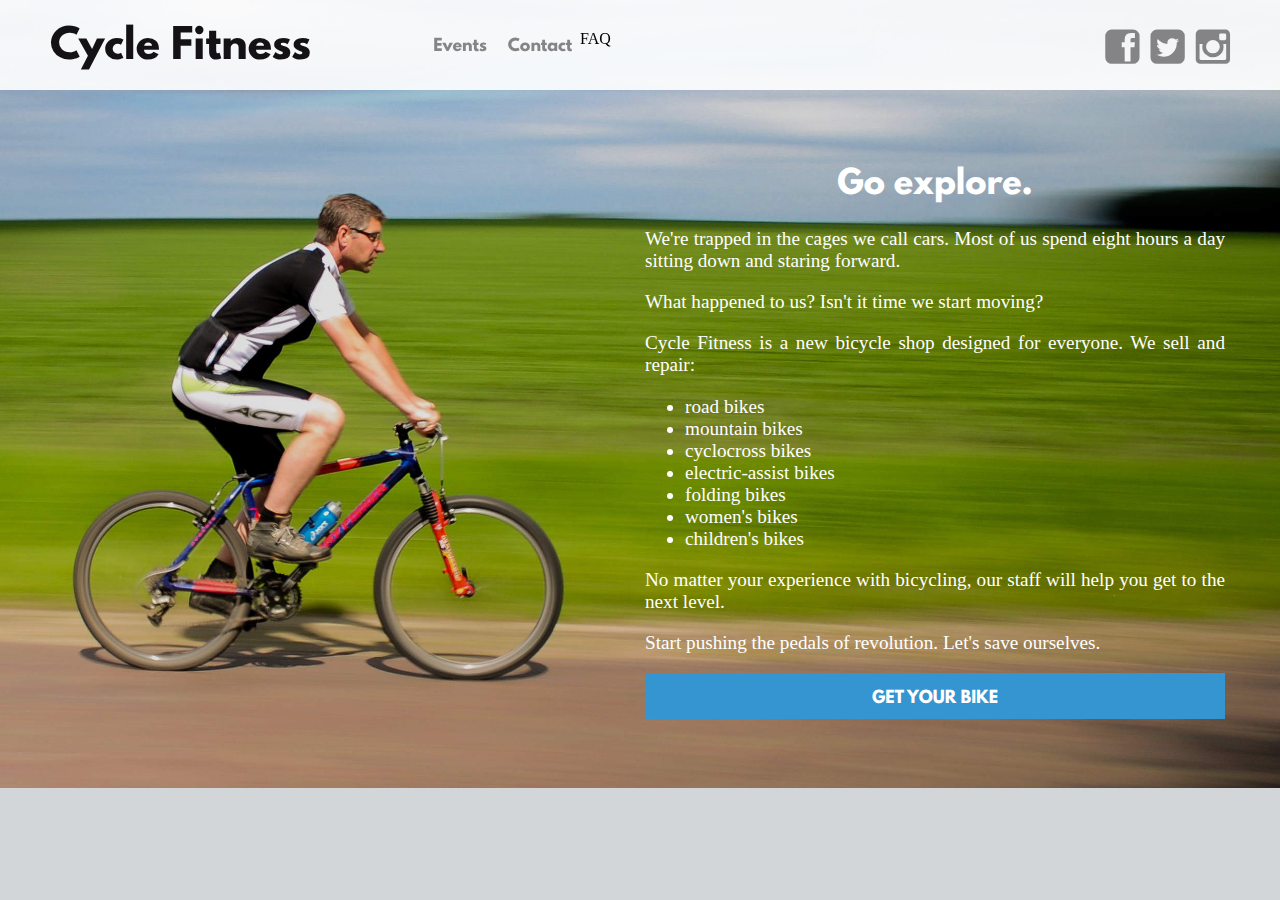
==== index.html @ 95b5742c "Update and rename index.php to index.html" ====
<!DOCTYPE html>
<!---
/***********************************/
/*          CYCLE FITNESS          */
/*      (c) 2015 Derek Howard      */
/*      handcoded with love <3     */
/***********************************/
!-->
<html>
    <head>
        <meta charset="utf-8">
        <meta name="viewport" content="width=device-width, initial-scale=1.0">
        <title>Cycle Fitness</title>
        <link rel="stylesheet" href="styles/fonts.css"/>
        <link rel="stylesheet" href="styles/cyclefitness.css"/>
    </head>
    
    <body>
        
        <div id="content">
            <header>
                <div>
                    <a href="index.php"><h1>Cycle Fitness</h1></a>
                </div>
                <div id="social" class="desktop">
                    <h1><a href="https://facebook.com/howderek"><span class="fa fa-facebook-square facebook"></span></a> <a href="https://twitter.com/howderek97"><span class="fa fa-twitter-square twitter"></span></a> <a href="https://instagram.com/howderek"><span class="fa fa-instagram instagram"></span></a></h1>
                </div>
                <nav class="desktop">
                    <a href="faq.php"></a>FAQ</a>
                    <a href="events.php">Events</a>
                    <a href="contact.php">Contact</a>
                    <a id="close" class="mobile" href="">Close Navigation</a>
                </nav>
                <div id="dropdown" class="mobile">
                    <!-- Three bars for hamburger menu !-->
                    <span></span>
                    <span></span>
                    <span></span>
                </div>
            </header>
            
<section class="one blurryCyclist">
    <div class="row">
        <div class="right">
            <h1>Go explore.</h1>
            <p>We're trapped in the cages we call cars. Most of us spend eight hours a day sitting down and staring forward.</p>
            <p>What happened to us? Isn't it time we start moving?</p>
            <p>Cycle Fitness is a new bicycle shop designed for everyone. We sell and repair:</p>
            <ul>
                <li>road bikes</li> 
                <li>mountain bikes</li> 
                <li>cyclocross bikes</li> 
                <li>electric-assist bikes</li> 
                <li>folding bikes</li> 
                <li>women's bikes</li> 
                <li>children's bikes</li> 
            </ul>
            <p>No matter your experience with bicycling, our staff will help you get to the next level.</p>
            <p>Start pushing the pedals of revolution. Let's save ourselves.</p>
            <a href="contact.php" class="primary button">GET YOUR BIKE</a>
        </div>
    </div>
</section>

<?php require 'footer.php'; ?>
---- styles/fonts.css ----
@font-face {font-family: 'LeagueSpartan';src: url('../fonts/leaguespartan-bold.eot');src: url('../fonts/leaguespartan-bold.eot?#iefix') format('embedded-opentype'),url('../fonts/leaguespartan-bold.woff2') format('woff2'),url('../fonts/leaguespartan-bold.woff') format('woff'),url('../fonts/leaguespartan-bold.ttf') format('truetype'),url('../fonts/leaguespartan-bold.svg#league_spartanbold') format('svg');font-weight: bold;font-style: normal;}
/*Font Awesome 4.1.0 by @davegandy - http://fontawesome.io - @fontawesome | License - http://fontawesome.io/license (Font: SIL OFL 1.1, CSS: MIT License)*/
@font-face{font-family:'FontAwesome';src:url('../fonts/fontawesome-webfont.eot');src:url('../fonts/fontawesome-webfont.eot') format('embedded-opentype'),url('../fonts/fontawesome-webfont.woff') format('woff'),url('../fonts/fontawesome-webfont.ttf') format('truetype'),url('../fonts/fontawesome-webfont.svg') format('svg');font-weight:normal;font-style:normal}.fa{display:inline-block;font-family:FontAwesome;font-style:normal;font-weight:normal;line-height:1;-webkit-font-smoothing:antialiased;-moz-osx-font-smoothing:grayscale}.fa-lg{font-size:1.33333333em;line-height:.75em;vertical-align:-15%}.fa-2x{font-size:2em}.fa-3x{font-size:3em}.fa-4x{font-size:4em}.fa-5x{font-size:5em}.fa-fw{width:1.28571429em;text-align:center}.fa-ul{padding-left:0;margin-left:2.14285714em;list-style-type:none}.fa-ul>li{position:relative}.fa-li{position:absolute;left:-2.14285714em;width:2.14285714em;top:.14285714em;text-align:center}.fa-li.fa-lg{left:-1.85714286em}.fa-border{padding:.2em .25em .15em;border:solid .08em #eee;border-radius:.1em}.pull-right{float:right}.pull-left{float:left}.fa.pull-left{margin-right:.3em}.fa.pull-right{margin-left:.3em}.fa-spin{-webkit-animation:spin 2s infinite linear;-moz-animation:spin 2s infinite linear;-o-animation:spin 2s infinite linear;animation:spin 2s infinite linear}@-moz-keyframes spin{0%{-moz-transform:rotate(0deg)}100%{-moz-transform:rotate(359deg)}}@-webkit-keyframes spin{0%{-webkit-transform:rotate(0deg)}100%{-webkit-transform:rotate(359deg)}}@-o-keyframes spin{0%{-o-transform:rotate(0deg)}100%{-o-transform:rotate(359deg)}}@keyframes spin{0%{-webkit-transform:rotate(0deg);transform:rotate(0deg)}100%{-webkit-transform:rotate(359deg);transform:rotate(359deg)}}.fa-rotate-90{filter:progid:DXImageTransform.Microsoft.BasicImage(rotation=1);-webkit-transform:rotate(90deg);-moz-transform:rotate(90deg);-ms-transform:rotate(90deg);-o-transform:rotate(90deg);transform:rotate(90deg)}.fa-rotate-180{filter:progid:DXImageTransform.Microsoft.BasicImage(rotation=2);-webkit-transform:rotate(180deg);-moz-transform:rotate(180deg);-ms-transform:rotate(180deg);-o-transform:rotate(180deg);transform:rotate(180deg)}.fa-rotate-270{filter:progid:DXImageTransform.Microsoft.BasicImage(rotation=3);-webkit-transform:rotate(270deg);-moz-transform:rotate(270deg);-ms-transform:rotate(270deg);-o-transform:rotate(270deg);transform:rotate(270deg)}.fa-flip-horizontal{filter:progid:DXImageTransform.Microsoft.BasicImage(rotation=0, mirror=1);-webkit-transform:scale(-1, 1);-moz-transform:scale(-1, 1);-ms-transform:scale(-1, 1);-o-transform:scale(-1, 1);transform:scale(-1, 1)}.fa-flip-vertical{filter:progid:DXImageTransform.Microsoft.BasicImage(rotation=2, mirror=1);-webkit-transform:scale(1, -1);-moz-transform:scale(1, -1);-ms-transform:scale(1, -1);-o-transform:scale(1, -1);transform:scale(1, -1)}.fa-stack{position:relative;display:inline-block;width:2em;height:2em;line-height:2em;vertical-align:middle}.fa-stack-1x,.fa-stack-2x{position:absolute;left:0;width:100%;text-align:center}.fa-stack-1x{line-height:inherit}.fa-stack-2x{font-size:2em}.fa-inverse{color:#fff}.fa-glass:before{content:"\f000"}.fa-music:before{content:"\f001"}.fa-search:before{content:"\f002"}.fa-envelope-o:before{content:"\f003"}.fa-heart:before{content:"\f004"}.fa-star:before{content:"\f005"}.fa-star-o:before{content:"\f006"}.fa-user:before{content:"\f007"}.fa-film:before{content:"\f008"}.fa-th-large:before{content:"\f009"}.fa-th:before{content:"\f00a"}.fa-th-list:before{content:"\f00b"}.fa-check:before{content:"\f00c"}.fa-times:before{content:"\f00d"}.fa-search-plus:before{content:"\f00e"}.fa-search-minus:before{content:"\f010"}.fa-power-off:before{content:"\f011"}.fa-signal:before{content:"\f012"}.fa-gear:before,.fa-cog:before{content:"\f013"}.fa-trash-o:before{content:"\f014"}.fa-home:before{content:"\f015"}.fa-file-o:before{content:"\f016"}.fa-clock-o:before{content:"\f017"}.fa-road:before{content:"\f018"}.fa-download:before{content:"\f019"}.fa-arrow-circle-o-down:before{content:"\f01a"}.fa-arrow-circle-o-up:before{content:"\f01b"}.fa-inbox:before{content:"\f01c"}.fa-play-circle-o:before{content:"\f01d"}.fa-rotate-right:before,.fa-repeat:before{content:"\f01e"}.fa-refresh:before{content:"\f021"}.fa-list-alt:before{content:"\f022"}.fa-lock:before{content:"\f023"}.fa-flag:before{content:"\f024"}.fa-headphones:before{content:"\f025"}.fa-volume-off:before{content:"\f026"}.fa-volume-down:before{content:"\f027"}.fa-volume-up:before{content:"\f028"}.fa-qrcode:before{content:"\f029"}.fa-barcode:before{content:"\f02a"}.fa-tag:before{content:"\f02b"}.fa-tags:before{content:"\f02c"}.fa-book:before{content:"\f02d"}.fa-bookmark:before{content:"\f02e"}.fa-print:before{content:"\f02f"}.fa-camera:before{content:"\f030"}.fa-font:before{content:"\f031"}.fa-bold:before{content:"\f032"}.fa-italic:before{content:"\f033"}.fa-text-height:before{content:"\f034"}.fa-text-width:before{content:"\f035"}.fa-align-left:before{content:"\f036"}.fa-align-center:before{content:"\f037"}.fa-align-right:before{content:"\f038"}.fa-align-justify:before{content:"\f039"}.fa-list:before{content:"\f03a"}.fa-dedent:before,.fa-outdent:before{content:"\f03b"}.fa-indent:before{content:"\f03c"}.fa-video-camera:before{content:"\f03d"}.fa-photo:before,.fa-image:before,.fa-picture-o:before{content:"\f03e"}.fa-pencil:before{content:"\f040"}.fa-map-marker:before{content:"\f041"}.fa-adjust:before{content:"\f042"}.fa-tint:before{content:"\f043"}.fa-edit:before,.fa-pencil-square-o:before{content:"\f044"}.fa-share-square-o:before{content:"\f045"}.fa-check-square-o:before{content:"\f046"}.fa-arrows:before{content:"\f047"}.fa-step-backward:before{content:"\f048"}.fa-fast-backward:before{content:"\f049"}.fa-backward:before{content:"\f04a"}.fa-play:before{content:"\f04b"}.fa-pause:before{content:"\f04c"}.fa-stop:before{content:"\f04d"}.fa-forward:before{content:"\f04e"}.fa-fast-forward:before{content:"\f050"}.fa-step-forward:before{content:"\f051"}.fa-eject:before{content:"\f052"}.fa-chevron-left:before{content:"\f053"}.fa-chevron-right:before{content:"\f054"}.fa-plus-circle:before{content:"\f055"}.fa-minus-circle:before{content:"\f056"}.fa-times-circle:before{content:"\f057"}.fa-check-circle:before{content:"\f058"}.fa-question-circle:before{content:"\f059"}.fa-info-circle:before{content:"\f05a"}.fa-crosshairs:before{content:"\f05b"}.fa-times-circle-o:before{content:"\f05c"}.fa-check-circle-o:before{content:"\f05d"}.fa-ban:before{content:"\f05e"}.fa-arrow-left:before{content:"\f060"}.fa-arrow-right:before{content:"\f061"}.fa-arrow-up:before{content:"\f062"}.fa-arrow-down:before{content:"\f063"}.fa-mail-forward:before,.fa-share:before{content:"\f064"}.fa-expand:before{content:"\f065"}.fa-compress:before{content:"\f066"}.fa-plus:before{content:"\f067"}.fa-minus:before{content:"\f068"}.fa-asterisk:before{content:"\f069"}.fa-exclamation-circle:before{content:"\f06a"}.fa-gift:before{content:"\f06b"}.fa-leaf:before{content:"\f06c"}.fa-fire:before{content:"\f06d"}.fa-eye:before{content:"\f06e"}.fa-eye-slash:before{content:"\f070"}.fa-warning:before,.fa-exclamation-triangle:before{content:"\f071"}.fa-plane:before{content:"\f072"}.fa-calendar:before{content:"\f073"}.fa-random:before{content:"\f074"}.fa-comment:before{content:"\f075"}.fa-magnet:before{content:"\f076"}.fa-chevron-up:before{content:"\f077"}.fa-chevron-down:before{content:"\f078"}.fa-retweet:before{content:"\f079"}.fa-shopping-cart:before{content:"\f07a"}.fa-folder:before{content:"\f07b"}.fa-folder-open:before{content:"\f07c"}.fa-arrows-v:before{content:"\f07d"}.fa-arrows-h:before{content:"\f07e"}.fa-bar-chart-o:before{content:"\f080"}.fa-twitter-square:before{content:"\f081"}.fa-facebook-square:before{content:"\f082"}.fa-camera-retro:before{content:"\f083"}.fa-key:before{content:"\f084"}.fa-gears:before,.fa-cogs:before{content:"\f085"}.fa-comments:before{content:"\f086"}.fa-thumbs-o-up:before{content:"\f087"}.fa-thumbs-o-down:before{content:"\f088"}.fa-star-half:before{content:"\f089"}.fa-heart-o:before{content:"\f08a"}.fa-sign-out:before{content:"\f08b"}.fa-linkedin-square:before{content:"\f08c"}.fa-thumb-tack:before{content:"\f08d"}.fa-external-link:before{content:"\f08e"}.fa-sign-in:before{content:"\f090"}.fa-trophy:before{content:"\f091"}.fa-github-square:before{content:"\f092"}.fa-upload:before{content:"\f093"}.fa-lemon-o:before{content:"\f094"}.fa-phone:before{content:"\f095"}.fa-square-o:before{content:"\f096"}.fa-bookmark-o:before{content:"\f097"}.fa-phone-square:before{content:"\f098"}.fa-twitter:before{content:"\f099"}.fa-facebook:before{content:"\f09a"}.fa-github:before{content:"\f09b"}.fa-unlock:before{content:"\f09c"}.fa-credit-card:before{content:"\f09d"}.fa-rss:before{content:"\f09e"}.fa-hdd-o:before{content:"\f0a0"}.fa-bullhorn:before{content:"\f0a1"}.fa-bell:before{content:"\f0f3"}.fa-certificate:before{content:"\f0a3"}.fa-hand-o-right:before{content:"\f0a4"}.fa-hand-o-left:before{content:"\f0a5"}.fa-hand-o-up:before{content:"\f0a6"}.fa-hand-o-down:before{content:"\f0a7"}.fa-arrow-circle-left:before{content:"\f0a8"}.fa-arrow-circle-right:before{content:"\f0a9"}.fa-arrow-circle-up:before{content:"\f0aa"}.fa-arrow-circle-down:before{content:"\f0ab"}.fa-globe:before{content:"\f0ac"}.fa-wrench:before{content:"\f0ad"}.fa-tasks:before{content:"\f0ae"}.fa-filter:before{content:"\f0b0"}.fa-briefcase:before{content:"\f0b1"}.fa-arrows-alt:before{content:"\f0b2"}.fa-group:before,.fa-users:before{content:"\f0c0"}.fa-chain:before,.fa-link:before{content:"\f0c1"}.fa-cloud:before{content:"\f0c2"}.fa-flask:before{content:"\f0c3"}.fa-cut:before,.fa-scissors:before{content:"\f0c4"}.fa-copy:before,.fa-files-o:before{content:"\f0c5"}.fa-paperclip:before{content:"\f0c6"}.fa-save:before,.fa-floppy-o:before{content:"\f0c7"}.fa-square:before{content:"\f0c8"}.fa-navicon:before,.fa-reorder:before,.fa-bars:before{content:"\f0c9"}.fa-list-ul:before{content:"\f0ca"}.fa-list-ol:before{content:"\f0cb"}.fa-strikethrough:before{content:"\f0cc"}.fa-underline:before{content:"\f0cd"}.fa-table:before{content:"\f0ce"}.fa-magic:before{content:"\f0d0"}.fa-truck:before{content:"\f0d1"}.fa-pinterest:before{content:"\f0d2"}.fa-pinterest-square:before{content:"\f0d3"}.fa-google-plus-square:before{content:"\f0d4"}.fa-google-plus:before{content:"\f0d5"}.fa-money:before{content:"\f0d6"}.fa-caret-down:before{content:"\f0d7"}.fa-caret-up:before{content:"\f0d8"}.fa-caret-left:before{content:"\f0d9"}.fa-caret-right:before{content:"\f0da"}.fa-columns:before{content:"\f0db"}.fa-unsorted:before,.fa-sort:before{content:"\f0dc"}.fa-sort-down:before,.fa-sort-desc:before{content:"\f0dd"}.fa-sort-up:before,.fa-sort-asc:before{content:"\f0de"}.fa-envelope:before{content:"\f0e0"}.fa-linkedin:before{content:"\f0e1"}.fa-rotate-left:before,.fa-undo:before{content:"\f0e2"}.fa-legal:before,.fa-gavel:before{content:"\f0e3"}.fa-dashboard:before,.fa-tachometer:before{content:"\f0e4"}.fa-comment-o:before{content:"\f0e5"}.fa-comments-o:before{content:"\f0e6"}.fa-flash:before,.fa-bolt:before{content:"\f0e7"}.fa-sitemap:before{content:"\f0e8"}.fa-umbrella:before{content:"\f0e9"}.fa-paste:before,.fa-clipboard:before{content:"\f0ea"}.fa-lightbulb-o:before{content:"\f0eb"}.fa-exchange:before{content:"\f0ec"}.fa-cloud-download:before{content:"\f0ed"}.fa-cloud-upload:before{content:"\f0ee"}.fa-user-md:before{content:"\f0f0"}.fa-stethoscope:before{content:"\f0f1"}.fa-suitcase:before{content:"\f0f2"}.fa-bell-o:before{content:"\f0a2"}.fa-coffee:before{content:"\f0f4"}.fa-cutlery:before{content:"\f0f5"}.fa-file-text-o:before{content:"\f0f6"}.fa-building-o:before{content:"\f0f7"}.fa-hospital-o:before{content:"\f0f8"}.fa-ambulance:before{content:"\f0f9"}.fa-medkit:before{content:"\f0fa"}.fa-fighter-jet:before{content:"\f0fb"}.fa-beer:before{content:"\f0fc"}.fa-h-square:before{content:"\f0fd"}.fa-plus-square:before{content:"\f0fe"}.fa-angle-double-left:before{content:"\f100"}.fa-angle-double-right:before{content:"\f101"}.fa-angle-double-up:before{content:"\f102"}.fa-angle-double-down:before{content:"\f103"}.fa-angle-left:before{content:"\f104"}.fa-angle-right:before{content:"\f105"}.fa-angle-up:before{content:"\f106"}.fa-angle-down:before{content:"\f107"}.fa-desktop:before{content:"\f108"}.fa-laptop:before{content:"\f109"}.fa-tablet:before{content:"\f10a"}.fa-mobile-phone:before,.fa-mobile:before{content:"\f10b"}.fa-circle-o:before{content:"\f10c"}.fa-quote-left:before{content:"\f10d"}.fa-quote-right:before{content:"\f10e"}.fa-spinner:before{content:"\f110"}.fa-circle:before{content:"\f111"}.fa-mail-reply:before,.fa-reply:before{content:"\f112"}.fa-github-alt:before{content:"\f113"}.fa-folder-o:before{content:"\f114"}.fa-folder-open-o:before{content:"\f115"}.fa-smile-o:before{content:"\f118"}.fa-frown-o:before{content:"\f119"}.fa-meh-o:before{content:"\f11a"}.fa-gamepad:before{content:"\f11b"}.fa-keyboard-o:before{content:"\f11c"}.fa-flag-o:before{content:"\f11d"}.fa-flag-checkered:before{content:"\f11e"}.fa-terminal:before{content:"\f120"}.fa-code:before{content:"\f121"}.fa-mail-reply-all:before,.fa-reply-all:before{content:"\f122"}.fa-star-half-empty:before,.fa-star-half-full:before,.fa-star-half-o:before{content:"\f123"}.fa-location-arrow:before{content:"\f124"}.fa-crop:before{content:"\f125"}.fa-code-fork:before{content:"\f126"}.fa-unlink:before,.fa-chain-broken:before{content:"\f127"}.fa-question:before{content:"\f128"}.fa-info:before{content:"\f129"}.fa-exclamation:before{content:"\f12a"}.fa-superscript:before{content:"\f12b"}.fa-subscript:before{content:"\f12c"}.fa-eraser:before{content:"\f12d"}.fa-puzzle-piece:before{content:"\f12e"}.fa-microphone:before{content:"\f130"}.fa-microphone-slash:before{content:"\f131"}.fa-shield:before{content:"\f132"}.fa-calendar-o:before{content:"\f133"}.fa-fire-extinguisher:before{content:"\f134"}.fa-rocket:before{content:"\f135"}.fa-maxcdn:before{content:"\f136"}.fa-chevron-circle-left:before{content:"\f137"}.fa-chevron-circle-right:before{content:"\f138"}.fa-chevron-circle-up:before{content:"\f139"}.fa-chevron-circle-down:before{content:"\f13a"}.fa-html5:before{content:"\f13b"}.fa-css3:before{content:"\f13c"}.fa-anchor:before{content:"\f13d"}.fa-unlock-alt:before{content:"\f13e"}.fa-bullseye:before{content:"\f140"}.fa-ellipsis-h:before{content:"\f141"}.fa-ellipsis-v:before{content:"\f142"}.fa-rss-square:before{content:"\f143"}.fa-play-circle:before{content:"\f144"}.fa-ticket:before{content:"\f145"}.fa-minus-square:before{content:"\f146"}.fa-minus-square-o:before{content:"\f147"}.fa-level-up:before{content:"\f148"}.fa-level-down:before{content:"\f149"}.fa-check-square:before{content:"\f14a"}.fa-pencil-square:before{content:"\f14b"}.fa-external-link-square:before{content:"\f14c"}.fa-share-square:before{content:"\f14d"}.fa-compass:before{content:"\f14e"}.fa-toggle-down:before,.fa-caret-square-o-down:before{content:"\f150"}.fa-toggle-up:before,.fa-caret-square-o-up:before{content:"\f151"}.fa-toggle-right:before,.fa-caret-square-o-right:before{content:"\f152"}.fa-euro:before,.fa-eur:before{content:"\f153"}.fa-gbp:before{content:"\f154"}.fa-dollar:before,.fa-usd:before{content:"\f155"}.fa-rupee:before,.fa-inr:before{content:"\f156"}.fa-cny:before,.fa-rmb:before,.fa-yen:before,.fa-jpy:before{content:"\f157"}.fa-ruble:before,.fa-rouble:before,.fa-rub:before{content:"\f158"}.fa-won:before,.fa-krw:before{content:"\f159"}.fa-bitcoin:before,.fa-btc:before{content:"\f15a"}.fa-file:before{content:"\f15b"}.fa-file-text:before{content:"\f15c"}.fa-sort-alpha-asc:before{content:"\f15d"}.fa-sort-alpha-desc:before{content:"\f15e"}.fa-sort-amount-asc:before{content:"\f160"}.fa-sort-amount-desc:before{content:"\f161"}.fa-sort-numeric-asc:before{content:"\f162"}.fa-sort-numeric-desc:before{content:"\f163"}.fa-thumbs-up:before{content:"\f164"}.fa-thumbs-down:before{content:"\f165"}.fa-youtube-square:before{content:"\f166"}.fa-youtube:before{content:"\f167"}.fa-xing:before{content:"\f168"}.fa-xing-square:before{content:"\f169"}.fa-youtube-play:before{content:"\f16a"}.fa-dropbox:before{content:"\f16b"}.fa-stack-overflow:before{content:"\f16c"}.fa-instagram:before{content:"\f16d"}.fa-flickr:before{content:"\f16e"}.fa-adn:before{content:"\f170"}.fa-bitbucket:before{content:"\f171"}.fa-bitbucket-square:before{content:"\f172"}.fa-tumblr:before{content:"\f173"}.fa-tumblr-square:before{content:"\f174"}.fa-long-arrow-down:before{content:"\f175"}.fa-long-arrow-up:before{content:"\f176"}.fa-long-arrow-left:before{content:"\f177"}.fa-long-arrow-right:before{content:"\f178"}.fa-apple:before{content:"\f179"}.fa-windows:before{content:"\f17a"}.fa-android:before{content:"\f17b"}.fa-linux:before{content:"\f17c"}.fa-dribbble:before{content:"\f17d"}.fa-skype:before{content:"\f17e"}.fa-foursquare:before{content:"\f180"}.fa-trello:before{content:"\f181"}.fa-female:before{content:"\f182"}.fa-male:before{content:"\f183"}.fa-gittip:before{content:"\f184"}.fa-sun-o:before{content:"\f185"}.fa-moon-o:before{content:"\f186"}.fa-archive:before{content:"\f187"}.fa-bug:before{content:"\f188"}.fa-vk:before{content:"\f189"}.fa-weibo:before{content:"\f18a"}.fa-renren:before{content:"\f18b"}.fa-pagelines:before{content:"\f18c"}.fa-stack-exchange:before{content:"\f18d"}.fa-arrow-circle-o-right:before{content:"\f18e"}.fa-arrow-circle-o-left:before{content:"\f190"}.fa-toggle-left:before,.fa-caret-square-o-left:before{content:"\f191"}.fa-dot-circle-o:before{content:"\f192"}.fa-wheelchair:before{content:"\f193"}.fa-vimeo-square:before{content:"\f194"}.fa-turkish-lira:before,.fa-try:before{content:"\f195"}.fa-plus-square-o:before{content:"\f196"}.fa-space-shuttle:before{content:"\f197"}.fa-slack:before{content:"\f198"}.fa-envelope-square:before{content:"\f199"}.fa-wordpress:before{content:"\f19a"}.fa-openid:before{content:"\f19b"}.fa-institution:before,.fa-bank:before,.fa-university:before{content:"\f19c"}.fa-mortar-board:before,.fa-graduation-cap:before{content:"\f19d"}.fa-yahoo:before{content:"\f19e"}.fa-google:before{content:"\f1a0"}.fa-reddit:before{content:"\f1a1"}.fa-reddit-square:before{content:"\f1a2"}.fa-stumbleupon-circle:before{content:"\f1a3"}.fa-stumbleupon:before{content:"\f1a4"}.fa-delicious:before{content:"\f1a5"}.fa-digg:before{content:"\f1a6"}.fa-pied-piper-square:before,.fa-pied-piper:before{content:"\f1a7"}.fa-pied-piper-alt:before{content:"\f1a8"}.fa-drupal:before{content:"\f1a9"}.fa-joomla:before{content:"\f1aa"}.fa-language:before{content:"\f1ab"}.fa-fax:before{content:"\f1ac"}.fa-building:before{content:"\f1ad"}.fa-child:before{content:"\f1ae"}.fa-paw:before{content:"\f1b0"}.fa-spoon:before{content:"\f1b1"}.fa-cube:before{content:"\f1b2"}.fa-cubes:before{content:"\f1b3"}.fa-behance:before{content:"\f1b4"}.fa-behance-square:before{content:"\f1b5"}.fa-steam:before{content:"\f1b6"}.fa-steam-square:before{content:"\f1b7"}.fa-recycle:before{content:"\f1b8"}.fa-automobile:before,.fa-car:before{content:"\f1b9"}.fa-cab:before,.fa-taxi:before{content:"\f1ba"}.fa-tree:before{content:"\f1bb"}.fa-spotify:before{content:"\f1bc"}.fa-deviantart:before{content:"\f1bd"}.fa-soundcloud:before{content:"\f1be"}.fa-database:before{content:"\f1c0"}.fa-file-pdf-o:before{content:"\f1c1"}.fa-file-word-o:before{content:"\f1c2"}.fa-file-excel-o:before{content:"\f1c3"}.fa-file-powerpoint-o:before{content:"\f1c4"}.fa-file-photo-o:before,.fa-file-picture-o:before,.fa-file-image-o:before{content:"\f1c5"}.fa-file-zip-o:before,.fa-file-archive-o:before{content:"\f1c6"}.fa-file-sound-o:before,.fa-file-audio-o:before{content:"\f1c7"}.fa-file-movie-o:before,.fa-file-video-o:before{content:"\f1c8"}.fa-file-code-o:before{content:"\f1c9"}.fa-vine:before{content:"\f1ca"}.fa-codepen:before{content:"\f1cb"}.fa-jsfiddle:before{content:"\f1cc"}.fa-life-bouy:before,.fa-life-saver:before,.fa-support:before,.fa-life-ring:before{content:"\f1cd"}.fa-circle-o-notch:before{content:"\f1ce"}.fa-ra:before,.fa-rebel:before{content:"\f1d0"}.fa-ge:before,.fa-empire:before{content:"\f1d1"}.fa-git-square:before{content:"\f1d2"}.fa-git:before{content:"\f1d3"}.fa-hacker-news:before{content:"\f1d4"}.fa-tencent-weibo:before{content:"\f1d5"}.fa-qq:before{content:"\f1d6"}.fa-wechat:before,.fa-weixin:before{content:"\f1d7"}.fa-send:before,.fa-paper-plane:before{content:"\f1d8"}.fa-send-o:before,.fa-paper-plane-o:before{content:"\f1d9"}.fa-history:before{content:"\f1da"}.fa-circle-thin:before{content:"\f1db"}.fa-header:before{content:"\f1dc"}.fa-paragraph:before{content:"\f1dd"}.fa-sliders:before{content:"\f1de"}.fa-share-alt:before{content:"\f1e0"}.fa-share-alt-square:before{content:"\f1e1"}.fa-bomb:before{content:"\f1e2"}
---- styles/cyclefitness.css ----
/***********************************/
/*          CYCLE FITNESS          */
/*      (c) 2015 Derek Howard      */
/*   mobile first and responsive   */
/***********************************/

/* Thanks for looking at my code!
 * first, some comments about the comments and whole code:
 *   - these comments would not exist in a production environment, and were kept since my code is being read by other people
 *   - many of the class names are shared with Twitter Bootstrap, but no code was copied. The entire project was created by me!
 *   - the code is somewhat organized from top to bottom of the page, but categories matter more than order of appearance.
 *
 * Now let's get to the CSS!
 * box-sizing is pretty much the best thing to ever happen to web design
 * It's bringing a tear to my eye just thinking about it.*/

* {
    -moz-box-sizing: border-box;
    -webkit-box-sizing: border-box;
    box-sizing: border-box;
}

/**************/
/* typography */
/**************/

body, html {
    padding: 0;
    margin: 0 auto;
    -webkit-font-smoothing: subpixel-antialiased; 
    width: 100%;
    min-height: 100%;
    background-color: #d3d6d9;
}

p, ol, ul, address, phone {
    font-family: "Georgia", "Palatino Linotype", "Palatino", serif;
    font-size: 1.2em;
    letter-spacing: 0em;
    text-rendering: optimizeLegibility;
}

h1, h2, h3, h4, h5, h6, a {
    font-family: LeagueSpartan;
    text-rendering: geometricPrecision;
    margin: 0;
    padding: .2em 0;
    text-decoration: none;
}

p a {
    font-family: "Georgia", "Palatino Linotype", "Palatino", serif;
}

h1 {line-height: 1em; font-size: 2em;}
h2 {line-height: 1.75em; font-size: 1.5em;}
h3 {line-height: 1.5em; font-size: 1.25em;}



/**************/
/*   utility  */
/**************/

.responsive {
    display: block;
    width: 100%;
}

.text-center {
    text-align: center;
}

.right {
    text-align: right;
}

.container {
    max-width: 940px;
    margin: 0 auto;
    width: 100%;
}

.hidden {
    display: none;
}

/* desktop only */
.desktop {
    display: none;
}

/**************/
/*    forms   */
/**************/

input, button, textarea, .button {
    margin: 2px 0;
    border-spacing: .5em;
    width: 100%;
    font-family: LeagueSpartan;
    font-size: 1.2em;
    padding: 1em .5em .6em .5em;
}

input, textarea, .button {
    font-size: 1em;
}

.button {
    display: block;
    text-align: center;
}

textarea {
    padding: 1em .5em .6em .5em;
}

input[type=text], input[type=password], input[type=email], input[type=phone], textarea {
    border: 0;
    background-color: rgba(239, 239, 239, 0.75);
    margin: 0 0px 5px 0;
}

input[type=text]:focus, input[type=password]:focus, input[type=email]:focus, input[type=phone]:focus, textarea:focus {
    background-color: #f8f8f8;
    outline: 0;
    border: 0;
}

/*!important is used so link styles don't override button styles for pseudo-buttons*/
input[type=button], input[type=submit], button, .button {
    cursor: pointer !important;
    background-color: #bbbbbc !important;
    color: #333 !important;
    margin: 5px 0 5px 0 !important;
    border: 0 !important
}

input[type=button]:active, input[type=submit]:active, button:active, .button:active {
    background-image: url('overlay.png');
}

button.primary, a.primary.button {
    color: #fff !important;
}

/**************/
/*   colors   */
/**************/

.primary {
    background-color: #3595d1 !important;
}

.danger {
    background-color: #d13535 !important;
}

.success {
    background-color: #35d141 !important;
}

.control {
    background-color: #868686 !important;
}

/**************/
/*    nav     */
/**************/

#dropdown {
    height: 30px;
    width: 40px;
    position: fixed;
    right: 20px;
    top: 20px;
    cursor: pointer;
}

#dropdown span {
    display: block;
    height: 6px;
    width: 100%;
    background-color: #333;
    margin-top: 5px;
}

nav.visible {
    position: fixed;
    top: 80px;
    left: 0;
    display: block;
    width: 100%;
    height: calc(100% - 80px);
    background-color: rgba(255, 255, 255, 0.9);
}

nav a {
    width: 100%;
    padding: 20px;
    height: 50px;
    float: left;
    border-top: 1px solid #d3d6d9;
}

nav a.active, nav a:active {
    background-color: rgba(109, 109, 109, 0.13);
    color: #000;
}

/**************/
/* background */
/**************/

.blurryCyclist {
    background: scroll url('../img/bg.jpg') 58% 50%/500% #200;
}

.bikes {
    background: scroll url('../img/bikes.jpg') 50% 55%/750% #200;
}

/**************/
/*  content   */
/**************/

header, section, footer {
    padding: 20px;
    width: 100%;
}

section:first-of-type {
    padding-top: 70px;
}

header {
    position: fixed;
    top: 0;
    left: 0;
    height: 80px;
    z-index: 10;
    background-color: rgba(255, 255, 255, 0.9);
}

header a {
    color: #141215;
}

section h1, footer h3 {
    text-align: center;
}

section p, footer p {
    text-align: justify;
}

img {
    width: 100%;
}

.logos img {
    display: block;
    width: 200px;
    margin: auto;
    padding: 0 1.25% 0 0;
}
 
section.one {
    padding: calc(10% + 80px) 20px calc(10%) 20px;
    color: #fff;
}

.bikes, .bikes a {
    color: #fff;
}

.bikes h2 {
    text-align: center;
    margin: 20px 0;
}

.bikes a:hover {
    color: #3595d1;
}

footer {
    background-color: #d3d6d9;
}

footer div.col, .faq div.col {
    padding: 25px 0;
}

.faq {
    background-color: #fff;
}

footer div.col:last-of-type {
    border-bottom: 0;
}

ol, ul {
    text-align: left;
}

#social {
    font-size: 1.3em;
    position: fixed;
    bottom: 20px;
    right: calc(50% - 75px);
    text-align: right;
    z-index: 101;
    width: 150px;
} 

#social a {
    color: rgba(20, 18, 21, 0.5);
}   

#social a:hover {
    color: rgba(20, 18, 21, 0.7);
}   

#social a:active {
    color: #000;
}

/**************/
/*   events   */
/**************/

.event {
    text-align: left;
    padding-bottom: 20px;
    margin-bottom: 40px;
    border-bottom: 5px solid #eee;
}

.event:last-of-type {
    padding-bottom: 0;
    margin-bottom: 0;
    border-bottom: 0;
}

.event h1 {
    text-align: left;
    font-size: 1.2em;
}

.date {
    width: 100%;
    height: 100px;
    font-family: LeagueSpartan;
}

.date div.month {
    background-color: #3595d1;
    color: #121212;
    padding: 7px 10px;
    height: 30px;
    width: 120px;
    margin: 0 auto;
    text-align: center;
}

.date div.day {
    color: #3595d1;
    font-family: LeagueSpartan;
    text-transform: capitalize;
    background-color: #121212;
    padding: 15px 10px;
    font-size: 2.5em;
    height: 70px;
    width: 120px;
    margin: 0 auto 50px auto;
    text-align: center;
}

.description {
    margin: 25px auto 0px auto;
}

#modal {
    padding: 50px;
    position: fixed;
    width: 100%;
    top: 0;
    height: 100%;
    background-color: rgba(221, 233, 244, 0.8);
    z-index: 100;
}

/*#######################################################
#                                                       #
#    /**\   /****   ***/  /*  /*  *****  *^*   ****     #
#    /*  *  /      **     *  *      *   *   *  *   *    #
#    /*   * /****   **    ***       *  *     * ****     #
#    /*  *  /         **  *  *      *   *   *  *        #
#    /**/   /****  /***   /*  \*    *    *_*   *        #
#                                                       #
#######################################################*/

/* you like my freaking sweet ASCII art?
/* it's to make it easier to find where my desktop styles are */

@media (min-width: 900px) {
    
    body, html, #content {
        height: 100%;
    }
    
    h1 {line-height: 1em; font-size: 2.5em;}
    h2 {line-height: 1em; font-size: 2em;}
    h3 { font-size: 1em;}
    
    .container, header, section, footer {
        width: 100%;
    }
    
    header {
        width: 100%;
        height: 90px;
        padding: 20px 50px;
    }
    
    header div:first-of-type {
        text-align: left;
        float: left;
        width: 400px;
    }
    
    .row {
        display: table;
        width: 100%;
        table-layout: fixed;
    }
    
    nav {
        position: fixed;
        left: 340px;
        top: 30px;
        text-align: center;
    }
    
    nav a {
        border-top: 0;
        color: rgba(20, 18, 21, 0.5);
        float: left;
        width: 80px;
        height: 30px;
        padding: 7px 5px 5px 5px;
    }
    
    .col {
        display: table-cell;
        vertical-align: top;
    }
    
    .center {
        vertical-align: middle;
        text-align: center;
    }
    
    section .row {
        border-spacing: 5px 0;
    }
    
    
    /* 12-column grid percentages */
    /* col-* class names inspired */
    /* by Twitter Bootstrap       */
    .col-1 { width: 8.333333%; }
    .col-2, .eighth { width: 16.666667%; }
    .col-3, .fourth { width: 25%; }
    .col-4, .third { width: 33.333333%; }
    .col-5 { width: 41.666667%; }
    .col-6, .half { width: 50%; }
    .col-7 { width: 58.333333%; }
    .col-8, .two-thirds { width: 66.666667%; }
    .col-9, .three-fourths { width: 75%; }
    .col-10 { width: 83.333333%; }
    .col-11 { width: 91.666667%; }
    .col-12, .full { width: 100%; }
    
    /**************/
    /* background */
    /**************/

    .blurryCyclist {
        background: scroll url('../img/bg.jpg') 98% 55%/140% #200;
    }
    
    .bikes {
        background: scroll url('../img/bikes.jpg') 50% 50%/120% #200;
    }
    
    /**************/
    /*   social   */
    /**************/

    #social {
        font-size: 1em;
        position: fixed;
        top: 20px;
        right: 50px;
        text-align: right;
    }
    
    section:first-of-type {
        padding-top: 100px;
    }
    
    section.one {
        display: block;
        width: 100%;
        min-height: 525px;
        padding: calc(5% + 100px) 50px 5% 50px;
    }
    
    section.one h1 {
        font-size: 2em;
    }
    
    .one .row {
        width: 50%;
        margin-left: 50%;
        margin-top: 0;
    }
    
    .one a.button {
        color: #fff;
    }
    
    .contact .col {
        padding: 20px;
    }
    
    .contact .col .col {
        padding: 0px;
    }
    
    .contact .col .row {
        border-spacing: 0 0;
    }
    
    .contact h2, .contact h3 {
        color: #fff;
        text-align: left;
    }
    
    .contact .button {
        width: 240px;
        display: block;
        text-align: center;
    }
    
    .logos img {
        float: left;
        width: 100%;
        padding: 0;
    }
    
    footer div.col, .faq div.col {
        border-right: 2px solid #ccc;
        padding: 10px 50px 20px 50px;
        border-bottom: 0;
    }
    
    footer div.col:last-of-type, .faq div.col {
        border-right: 0;
    }
    
    footer {
        padding: 10px 0px 30px 0px;
        height: calc(100% - 950px);
    }
    
    footer p {
        color: #111;
        margin: 0;
        font-family: "Georgia", "Palatino Linotype", "Palatino", serif;
    }
    
    footer button {
        margin-top: 20px;
    }
    
    div.first {
        width: 340px;
    }
    
    .event {
        margin: 0;
        border-bottom: 0;
    }
    
    .date {
        width: 120px;
        height: 100px;
        font-family: LeagueSpartan;
        float: left;
        margin: 0;
    }
    
    .month, .day {
        margin: 0;
    }
    
    .description {
        width: calc(100% - 140px);
        float: left;
        margin: 0 0 0 20px;
    }
    
    .description h1 {
        padding-top: .5em;
        line-height: .2em;
    }
    
    #overlay {
        position: fixed;
        z-index: 99;
        background-color: rgba(0, 0, 0, .5);
        top: 0;
        left: 0;
        width: 100%;
        height: 100%;
    }
    
    #modal {
        padding: 25px 50px;
        position: fixed;
        top: 20%;
        right: calc(50% - 350px);
        width: 50%;
        height: 60%;
        width: 700px;
        background-color: rgba(221, 233, 244, .95);
    }
    
    .desktop {
        display: block;
    }
    
    .mobile {
        display: none !important;
    }
}
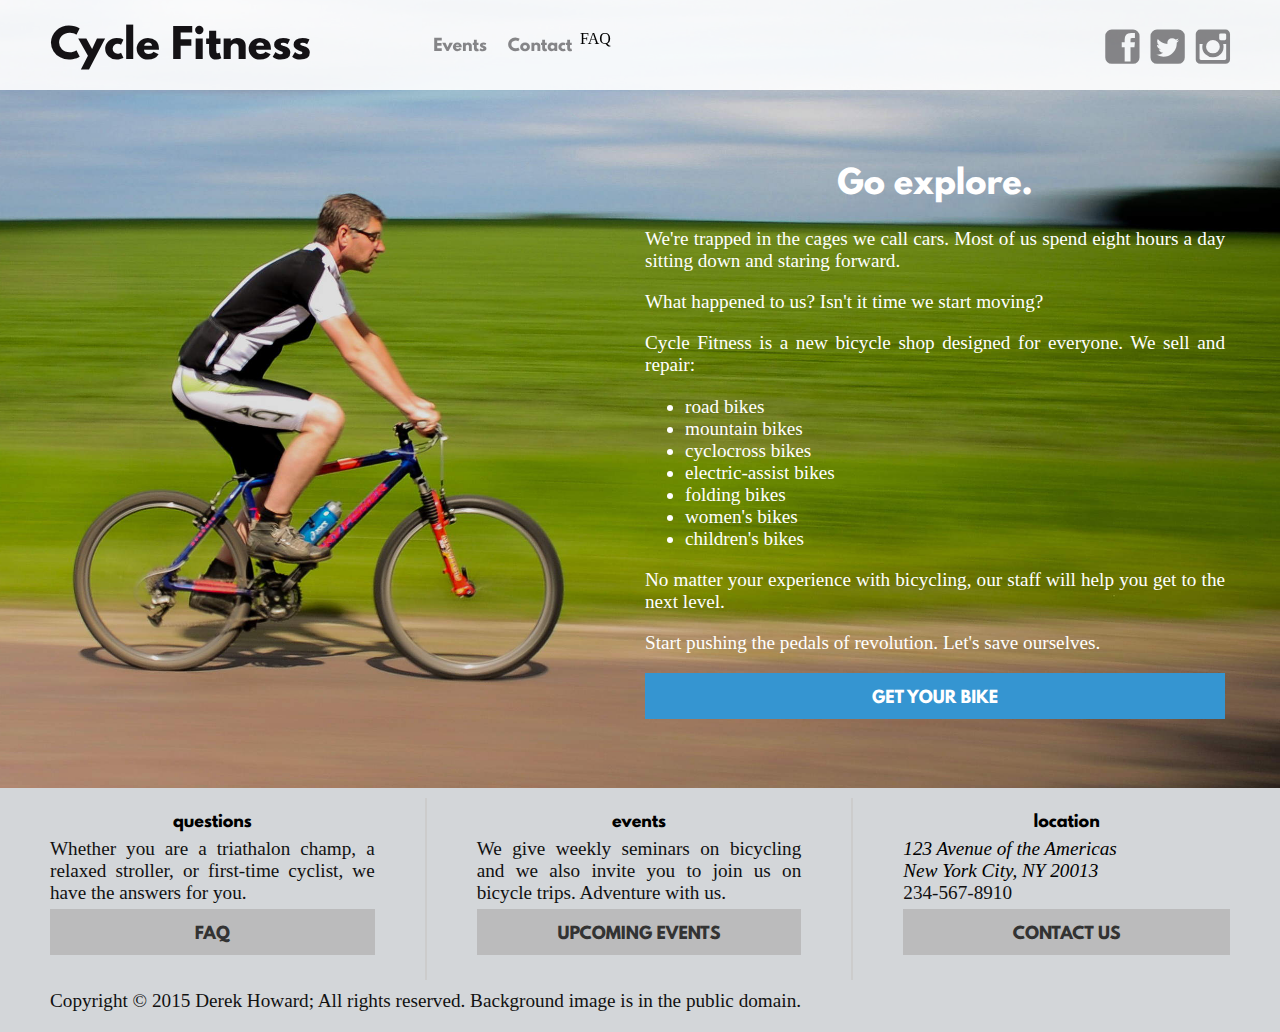
==== commit 4c2c1dc6: "Update index.html" ====
--- a/index.html
+++ b/index.html
@@ -62,4 +62,50 @@
     </div>
 </section>
 
-<?php require 'footer.php'; ?>
+<footer>
+                <div class="row">
+                    <div class="col">
+                        <h3>questions</h3>
+                        <p>Whether you are a triathalon champ, a relaxed stroller, or first-time cyclist, we have the answers for you.</p>
+                        <a href="faq.php" class="button">FAQ</a>
+                    </div>
+                    <div class="col">
+                        <h3>events</h3>
+                        <p>We give weekly seminars on bicycling and we also invite you to join us on bicycle trips. Adventure with us.</p>
+                        <a href="events.php" class="button">UPCOMING EVENTS</a>
+                    </div>
+                    <div class="col">
+                        <h3>location</h3>
+                        <address>123 Avenue of the Americas<br>New York City, NY 20013</address>
+                        <p>234-567-8910</p>
+                        <p></p>
+                        <a href="contact.php" class="button">CONTACT US</a>
+                    </div>
+                </div>
+                <div class="row">
+                    <div class="col">
+                        <p>Copyright &copy; 2015 Derek Howard; All rights reserved. Background image is in the public domain.</p>
+                    </div>
+                </div>
+            </footer>
+            
+        </div>
+        
+        <!-- modal dialogs !-->
+        <div class="hidden" id="modals">
+            <div data-modal="getYourBike">
+
+            </div>
+        </div>
+    
+        <script src="scripts/script.js"></script>
+        <script>
+            (function(i,s,o,g,r,a,m){i['GoogleAnalyticsObject']=r;i[r]=i[r]||function(){
+            (i[r].q=i[r].q||[]).push(arguments)},i[r].l=1*new Date();a=s.createElement(o),
+             m=s.getElementsByTagName(o)[0];a.async=1;a.src=g;m.parentNode.insertBefore(a,m)
+            })(window,document,'script','//www.google-analytics.com/analytics.js','ga');
+            ga('create', 'UA-44187713-1', 'auto');
+            ga('send', 'pageview');
+        </script>
+    </body>
+
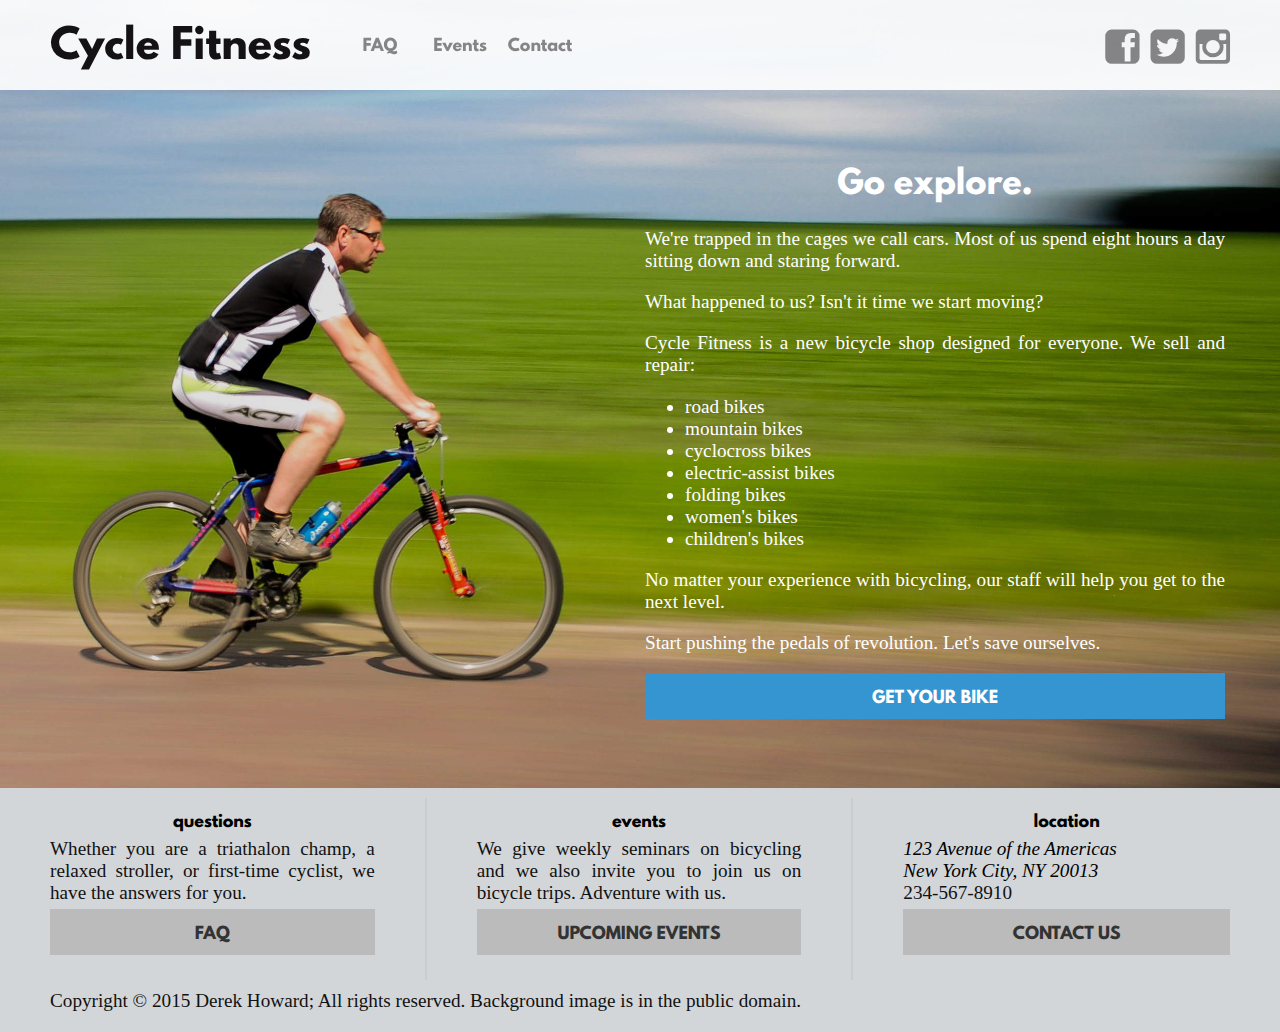
==== commit 779bee48: "Update index.html" ====
--- a/index.html
+++ b/index.html
@@ -26,7 +26,7 @@
                     <h1><a href="https://facebook.com/howderek"><span class="fa fa-facebook-square facebook"></span></a> <a href="https://twitter.com/howderek97"><span class="fa fa-twitter-square twitter"></span></a> <a href="https://instagram.com/howderek"><span class="fa fa-instagram instagram"></span></a></h1>
                 </div>
                 <nav class="desktop">
-                    <a href="faq.php"></a>FAQ</a>
+                    <a href="faq.php">FAQ</a>
                     <a href="events.php">Events</a>
                     <a href="contact.php">Contact</a>
                     <a id="close" class="mobile" href="">Close Navigation</a>
